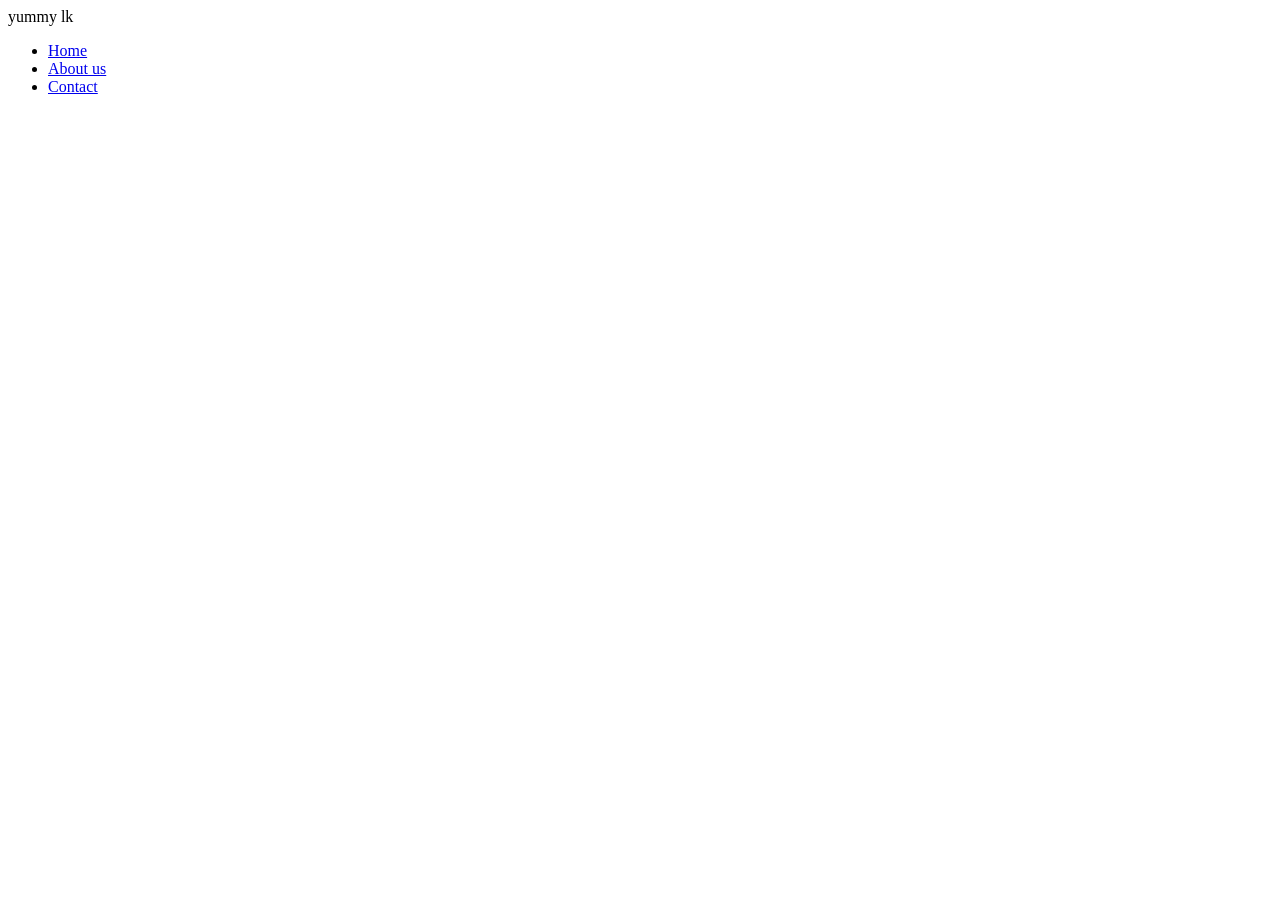
==== home.html @ f52b8c66 "create a navigation bar" ====
<!DOCTYPE html>
<html lang="en">
<head>
    <meta charset="UTF-8">
    <meta name="viewport" content="width=device-width, initial-scale=1.0">
    <title>yummy lk </title>
    <link rel="stylesheet" href="style.css">
</head>
<body>
<!--navbar-->
<header>
yummy lk
<ul class="navbar">
<li><a href="#home">Home</a></li>
<li><a href="#about">About us</a></li>
<li><a href="#contacts">Contact</a></li>
</ul>




</header>


    <script src="java.js"></script>
</body>
</html>
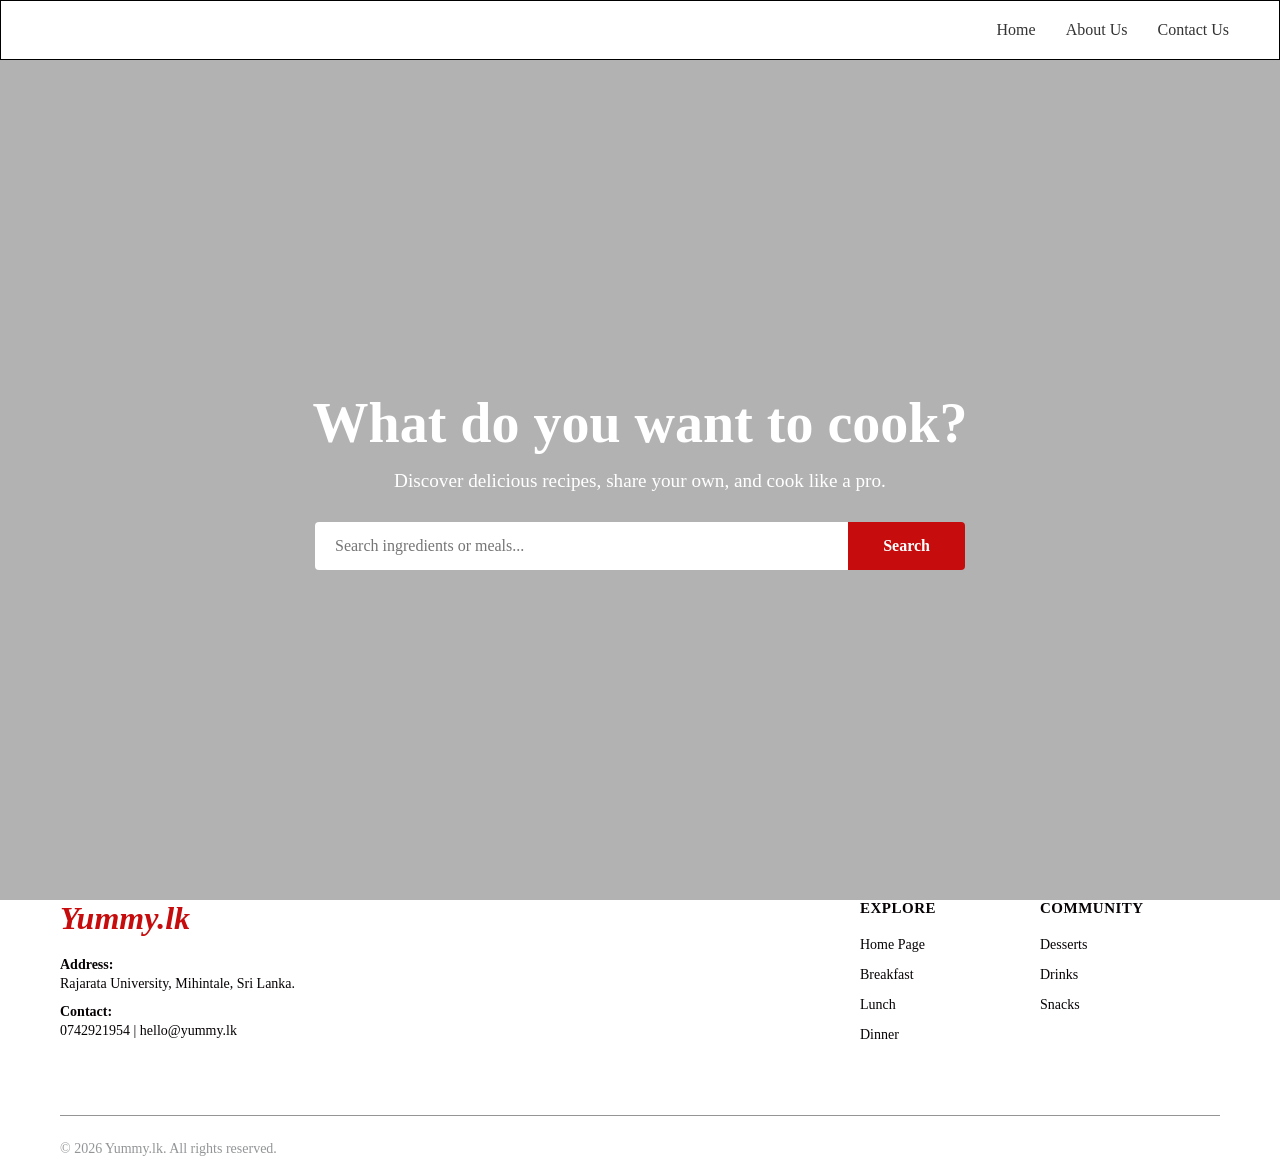
==== commit f365b2ec: "create home page navbar and footer" ====
--- a/home.html
+++ b/home.html
@@ -3,25 +3,74 @@
 <head>
     <meta charset="UTF-8">
     <meta name="viewport" content="width=device-width, initial-scale=1.0">
-    <title>yummy lk </title>
+    <title>Recipe Search</title>
+    <!-- link css file -->
     <link rel="stylesheet" href="style.css">
 </head>
 <body>
-<!--navbar-->
-<header>
-yummy lk
-<ul class="navbar">
-<li><a href="#home">Home</a></li>
-<li><a href="#about">About us</a></li>
-<li><a href="#contacts">Contact</a></li>
-</ul>
+
+    <!-- Navigation Bar -->
+    <nav>
+        <a href="#home">Home</a>
+        <a href="#about us">About Us</a>
+        <a href="#contacts">Contact Us</a>
+    </nav>
+
+    <!-- Main Hero Section -->
+    <div class="hero">
+        <h1>What do you want to cook?</h1>
+        <p>Discover delicious recipes, share your own, and cook like a pro.</p>
+        
+        <!-- Search Bar -->
+        <div class="search-box">
+            <input type="text" placeholder="Search ingredients or meals...">
+            <button type="submit">Search</button>
+        </div>
+    </div>
 
 
+    <!--FOOTER SECTION -->
+    <footer class="site-footer">
+        <div class="footer-container">
+            <div class="footer-row">
+                
+                
+                <div class="footer-col brand-col">
+                    <h2 class="footer-logo">Yummy.lk</h2>
+                    <p class="info-label"><strong>Address:</strong></p>
+                    <p class="info-text">Rajarata University, Mihintale, Sri Lanka.</p>
+                    <p class="info-label"><strong>Contact:</strong></p>
+                    <p class="info-text">0742921954 | hello@yummy.lk</p>
+                </div>
 
+                
+                <div class="footer-col links-col">
+                    <h3 class="column-title">EXPLORE</h3>
+                    <ul class="footer-links">
+                        <li><a href="#">Home Page</a></li>
+                        <li><a href="#">Breakfast</a></li>
+                        <li><a href="#">Lunch</a></li>
+                        <li><a href="#">Dinner</a></li>
+                    </ul>
+                </div>
 
-</header>
+                
+                <div class="footer-col links-col">
+                    <h3 class="column-title">COMMUNITY</h3>
+                    <ul class="footer-links">
+                        <li><a href="#">Desserts</a></li>
+                        <li><a href="#">Drinks</a></li>
+                        <li><a href="#">Snacks</a></li>
+                    </ul>
+                </div>
 
+            </div>
 
-    <script src="java.js"></script>
+            
+            <div class="footer-bottom">
+                <p>&copy; 2026 Yummy.lk. All rights reserved.</p>
+            </div>
+        </div>
+    </footer>
 </body>
 </html>
--- a/style.css
+++ b/style.css
@@ -0,0 +1,188 @@
+* {
+
+    font-family: 'Times New Roman', Times, serif;
+    margin: 0;
+    padding: 0;
+    box-sizing: border-box;
+    scroll-padding-top: 4rem;
+    scroll-behavior: smooth;
+    list-style: none;
+    text-decoration: none;
+
+}
+:root{
+    --main-color: #c60c0c;
+    --secondary-color:#939597;
+    --text-color:#1a0404;
+    --bg-color:white;
+
+    --box-shadow:#070304;
+/* Navigation Bar */
+nav {
+    display: flex;
+    
+    justify-content: flex-end;
+    padding: 20px 50px;
+    background-color:var(--bg-color);
+    border: 1px solid;
+}
+
+nav a {
+    text-decoration: none;
+    color: #333;
+    margin-left: 30px;
+    font-weight: 500;
+}
+
+
+.hero {
+    
+    background-image: linear-gradient(rgba(0, 0, 0, 0.3), rgba(0, 0, 0, 0.3)), url('image/main.jpg');
+    background-size: cover;
+    background-position: center;
+    height: calc(100vh - 60px);
+    display: flex;
+    flex-direction: column;
+    justify-content: center;
+    align-items: center;
+    text-align: center;
+    color: var(--bg-color);
+    padding: 0 20px;
+}
+
+.hero h1 {
+    font-size: 3.5rem;
+    font-weight: bold;
+    margin-bottom: 15px;
+}
+
+.hero p {
+    font-size: 1.2rem;
+    margin-bottom: 30px;
+}
+
+/* Search Bar Setup */
+.search-box {
+    display: flex;
+    width: 100%;
+    max-width: 650px;
+}
+
+.search-box input {
+    flex: 1;
+    padding: 15px 20px;
+    font-size: 1rem;
+    border: none;
+    border-radius: 4px 0 0 4px;
+    outline: none;
+}
+
+.search-box button {
+    padding: 15px 35px;
+    background-color: var(--main-color);
+    color: var(--bg-color);
+    border: none;
+    font-size: 1rem;
+    font-weight: bold;
+    border-radius: 0 4px 4px 0;
+    cursor: pointer;
+}
+
+.search-box button:hover {
+    background-color:var(--main-color);
+}
+
+
+
+site-footer {
+    background-color: var(--bg-color);
+    border-top: 1px solid #e5e5e5;
+    padding-top: 50px;
+    padding-bottom: 30px;
+    color: var(--secondary-color);
+}
+
+.footer-container {
+    max-width: 1200px;
+    margin: 0 auto;
+    padding: 0 20px;
+}
+
+.footer-row {
+    display: flex;
+    flex-wrap: wrap;
+    justify-content: space-between;
+    align-items: flex-start;
+    margin-bottom: 40px;
+}
+
+
+.brand-col {
+    flex: 1;
+    min-width: 280px;
+    margin-bottom: 20px;
+}
+
+.footer-logo {
+    color: var(--main-color);
+    font-family: 'Times New Roman', Times, serif;
+    font-style: italic;
+    font-size: 32px;
+    font-weight: bold;
+    margin-bottom: 20px;
+}
+
+.info-label {
+    color: var(--box-shadow);
+    font-size: 14px;
+    font-weight: bold;
+    margin-top: 10px;
+}
+
+.info-text {
+    color: var(--box-shadow);
+    font-size: 14px;
+    line-height: 1.5;
+    margin-bottom: 8px;
+}
+
+/* EXPLORE and COMMUNITY Columns */
+.links-col {
+    width: 180px;
+    margin-bottom: 20px;
+}
+
+.column-title {
+    font-size: 15px;
+    font-weight: 800;
+    color: var(--box-shadow);
+    margin-bottom: 18px;
+    letter-spacing: 0.5px;
+}
+
+.footer-links {
+    list-style: none;
+}
+
+.footer-links li {
+    margin-bottom: 12px;
+}
+
+.footer-links a {
+    text-decoration: none;
+    color: var(--box-shadow);
+    font-size: 14px;
+    transition: color 0.2s ease;
+}
+
+.footer-links a:hover {
+    color: var(--main-color);
+}
+
+/* Copyright කොටස */
+.footer-bottom {
+    border-top: 1px solid var(--secondary-color);
+    padding-top: 25px;
+    font-size: 14px;
+    color: var(--secondary-color);
+}
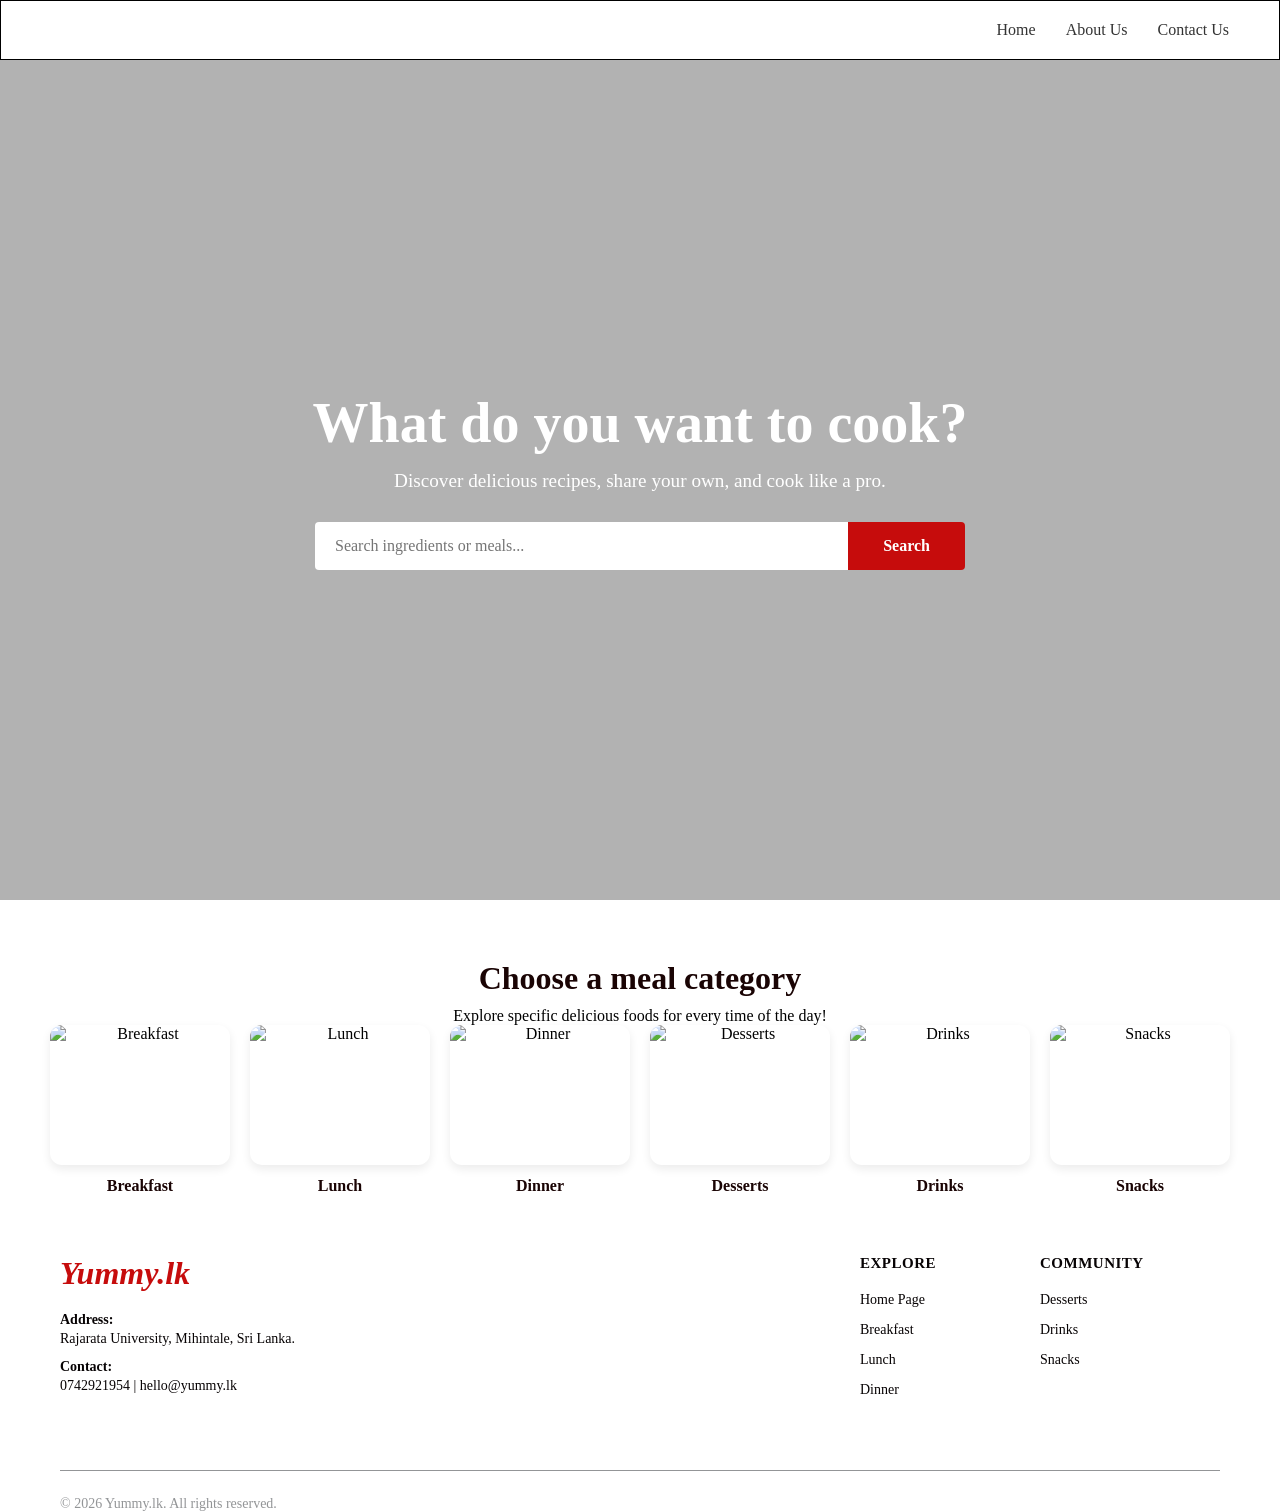
==== commit 9514a558: "add some effect to home page" ====
--- a/home.html
+++ b/home.html
@@ -28,7 +28,69 @@
         </div>
     </div>
 
+<!--MEAL CATEGORIES SECTION -->
+    <section class="category-section">
+        <div class="category-container">
+            
+            <!-- Header-->
+            <h2 class="category-title">Choose a meal category</h2>
+            <p class="category-subtitle">Explore specific delicious foods for every time of the day!</p>
+            
+            <!-- Category Cards Grid -->
+            <div class="category-grid">
+                
+                <!-- 1. Breakfast -->
+                <div class="category-card">
+                    <div class="img-wrapper">
+                        <img src="image/breakfast.jpg" alt="Breakfast">
+                    </div>
+                    <h4>Breakfast</h4>
+                </div>
 
+                <!-- 2. Lunch -->
+                <div class="category-card">
+                    <div class="img-wrapper">
+                        <img src="image/lunch.jpg" alt="Lunch">
+                    </div>
+                    <h4>Lunch</h4>
+                </div>
+
+                <!-- 3. Dinner -->
+                <div class="category-card">
+                    <div class="img-wrapper">
+                        <img src="image/dinner.jpg" alt="Dinner">
+                    </div>
+                    <h4>Dinner</h4>
+                </div>
+
+                <!-- 4. Desserts -->
+                <div class="category-card">
+                    <div class="img-wrapper">
+                        <img src="image/dessert.jpg" alt="Desserts">
+                    </div>
+                    <h4>Desserts</h4>
+                </div>
+
+                <!-- 5. Drinks -->
+                <div class="category-card">
+                    <div class="img-wrapper">
+                        <img src="image/drinks.jpg" alt="Drinks">
+                    </div>
+                    <h4>Drinks</h4>
+                </div>
+
+                <!-- 6. Snacks -->
+                <div class="category-card">
+                    <div class="img-wrapper">
+                        <img src="image/snacks.jpg" alt="Snacks">
+                    </div>
+                    <h4>Snacks</h4>
+                </div>
+
+            </div>
+
+        </div>
+    </section>
     <!--FOOTER SECTION -->
     <footer class="site-footer">
         <div class="footer-container">
--- a/style.css
+++ b/style.css
@@ -92,7 +92,90 @@
     background-color:var(--main-color);
 }
 
-
+/* Category Section */
+.category-section {
+    padding: 60px 20px;
+    background-color: var(--bg-color);
+    text-align: center;
+}
+
+.category-container {
+    max-width: 1200px;
+    margin: 0 auto;
+}
+
+
+.category-title {
+    font-size: 32px;
+    font-weight: bold;
+    color: var(--text-color);
+    margin-bottom: 10px;
+}
+
+.category-subtitle {
+    font-size: 16px;
+    color: var(--secondary-color)
+    margin-bottom: 45px;
+}
+
+/* Flexbox Layout */
+.category-grid {
+    display: flex;
+    justify-content: center;
+    align-items: flex-start;
+    gap: 20px;
+    flex-wrap: wrap;
+}
+
+
+.category-card {
+    flex: 1;
+    min-width: 150px;
+    max-width: 180px;
+    cursor: pointer;
+    text-align: center;
+}
+
+
+.img-wrapper {
+    width: 100%;
+    height: 140px;
+    border-radius: 12px;
+    overflow: hidden;
+    box-shadow: 0 4px 10px rgba(0, 0, 0, 0.08);
+    margin-bottom: 12px;
+    transition: transform 0.3s ease, box-shadow 0.3s ease;
+}
+
+.img-wrapper img {
+    width: 100%;
+    height: 100%;
+    object-fit: cover;
+    display: block;
+}
+
+
+.category-card:hover .img-wrapper {
+    transform: translateY(-5px);
+    box-shadow: 0 8px 18px rgba(0, 0, 0, 0.15);
+}
+
+.category-card h4 {
+    font-size: 16px;
+    font-weight: bold;
+    color: var(--text-color);
+}
+
+
+@media (max-width: 768px) {
+    .category-grid {
+        gap: 15px;
+    }
+    .category-card {
+        min-width: 130px;
+        max-width: 45%;
+    }
+}
 
 site-footer {
     background-color: var(--bg-color);
